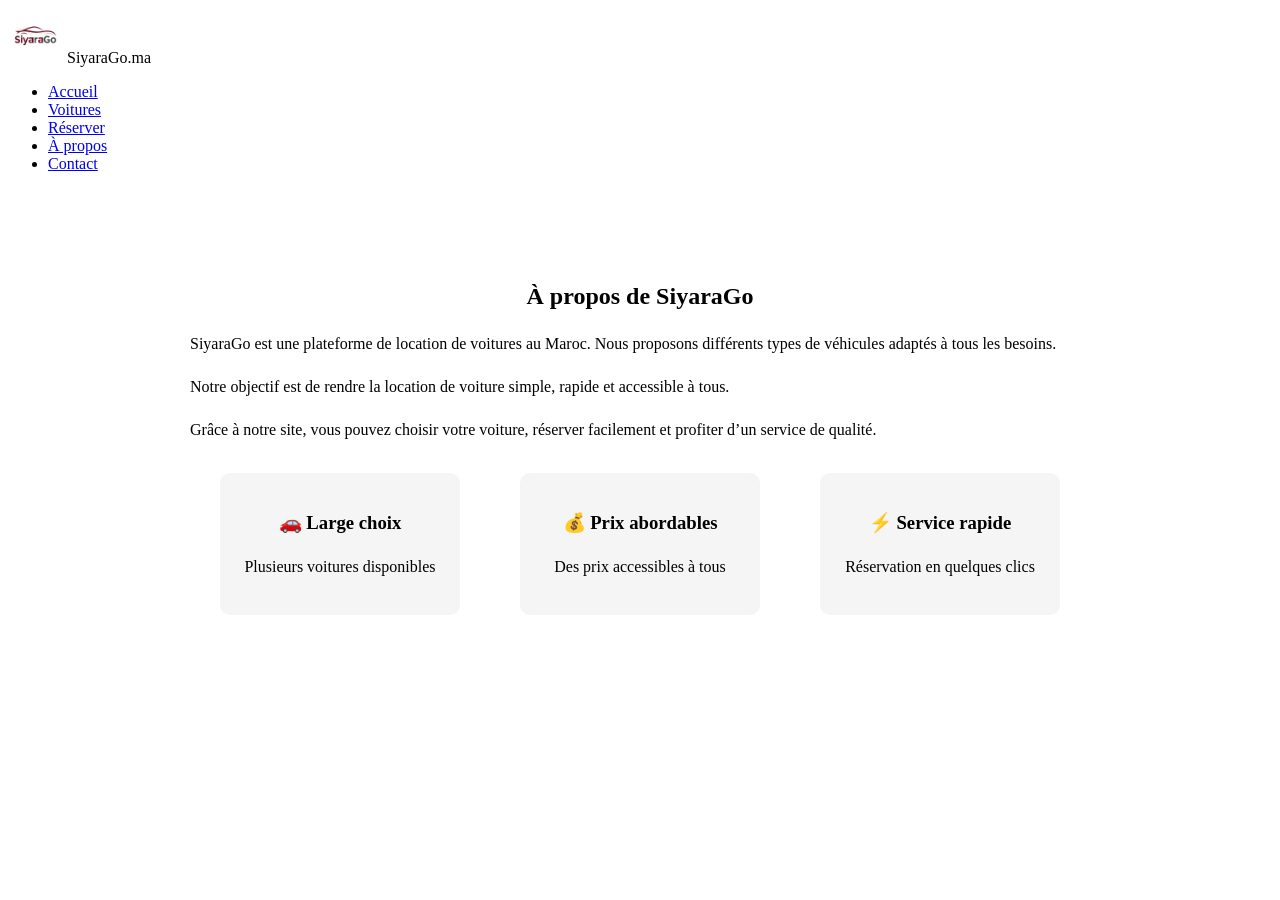
==== apropos.html @ fb16aaa4 "." ====
<!DOCTYPE html>
<html lang="fr">
<head>
<meta charset="UTF-8">
<title>À propos</title>
<link rel="stylesheet" href="./css/apropos.css">

</head>

<body>

<!-- ✅ NAVBAR-->
<nav class="navbar">
  <div class="nav-logo">
    <img src="logo.png" style="height: 55px;">
    <span class="nav-brand">
      SiyaraGo<span class="nav-brand-ext">.ma</span>
    </span>
  </div>

  <ul class="nav-links">
    <!-- ✅ أسماء نظيفة -->
    <li><a href="index.html">Accueil</a></li>
    <li><a href="voitures.html">Voitures</a></li>
    <li><a href="reservation.html">Réserver</a></li>
    <li><a href="about.html" class="active">À propos</a></li>
    <li><a href="contact.html">Contact</a></li>
  </ul>
</nav>

<!-- CONTENU -->
<div class="about-container">

  <h2>À propos de SiyaraGo</h2>

  <p>
    SiyaraGo est une plateforme de location de voitures au Maroc.
    Nous proposons différents types de véhicules adaptés à tous les besoins.
  </p>

  <p>
    Notre objectif est de rendre la location de voiture simple,
    rapide et accessible à tous.
  </p>

  <p>
    Grâce à notre site, vous pouvez choisir votre voiture,
    réserver facilement et profiter d’un service de qualité.
  </p>

  <!-- AVANTAGES -->
  <div class="features">

    <div class="feature">
      <h3>🚗 Large choix</h3>
      <p>Plusieurs voitures disponibles</p>
    </div>

    <div class="feature">
      <h3>💰 Prix abordables</h3>
      <p>Des prix accessibles à tous</p>
    </div>

    <div class="feature">
      <h3>⚡ Service rapide</h3>
      <p>Réservation en quelques clics</p>
    </div>

  </div>

</div>

</body>
</html>
---- css/apropos.css ----
.about-container {
  max-width: 900px;
  margin: 60px auto;
  padding: 30px;
  background: white;
  border-radius: 12px;
}

.about-container h2 {
  text-align: center;
  margin-bottom: 20px;
}

.about-container p {
  line-height: 1.7;
  margin-bottom: 15px;
}

.features {
  display: flex;
  justify-content: space-around;
  margin-top: 30px;
  flex-wrap: wrap;
}

.feature {
  background: #f5f5f5;
  padding: 20px;
  border-radius: 10px;
  width: 200px;
  text-align: center;
}
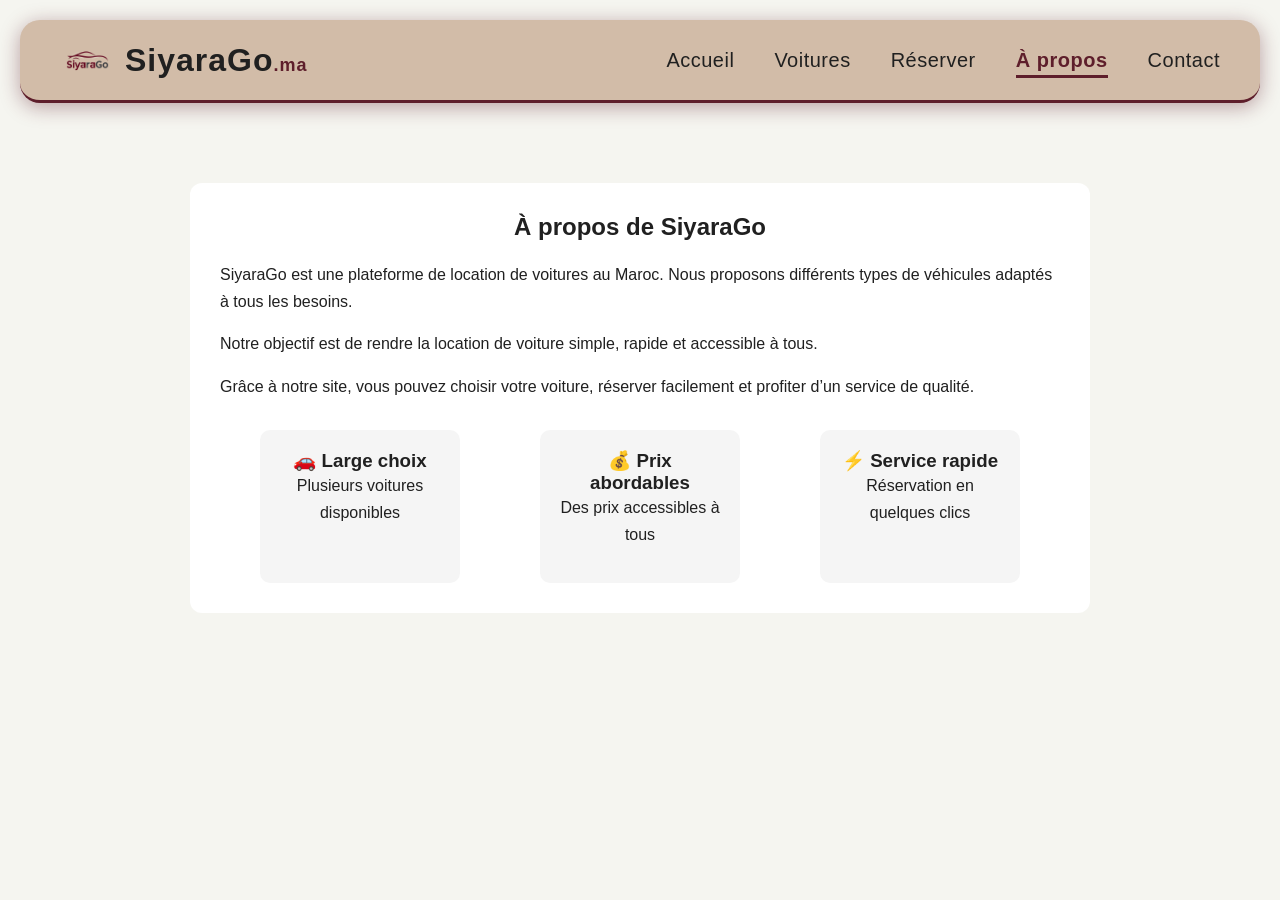
==== commit 278759cd: "change" ====
--- a/apropos.html
+++ b/apropos.html
@@ -4,6 +4,7 @@
 <meta charset="UTF-8">
 <title>À propos</title>
 <link rel="stylesheet" href="./css/apropos.css">
+<link rel="stylesheet" href="./css/style.css">
 
 </head>
 
@@ -12,7 +13,7 @@
 <!-- ✅ NAVBAR-->
 <nav class="navbar">
   <div class="nav-logo">
-    <img src="logo.png" style="height: 55px;">
+    <img src="./img/logo.png" style="height: 55px;">
     <span class="nav-brand">
       SiyaraGo<span class="nav-brand-ext">.ma</span>
     </span>
@@ -21,7 +22,7 @@
   <ul class="nav-links">
     <!-- ✅ أسماء نظيفة -->
     <li><a href="index.html">Accueil</a></li>
-    <li><a href="voitures.html">Voitures</a></li>
+    <li><a href="voiture.html">Voitures</a></li>
     <li><a href="reservation.html">Réserver</a></li>
     <li><a href="about.html" class="active">À propos</a></li>
     <li><a href="contact.html">Contact</a></li>
--- a/css/style.css
+++ b/css/style.css
@@ -0,0 +1,362 @@
+/* ===== PALETTE ===== */
+:root {
+  --oxblood:  #5E1E2B;
+  --raw-oak:  #D2BCA8;
+  --plaster:  #DADCDD;
+  --concrete: #9C9D9B;
+  --obsidian: #202020;
+}
+
+* { margin: 0; padding: 0; box-sizing: border-box; }
+
+body {
+  font-family: Arial, sans-serif;
+  color: var(--obsidian);
+  min-height: 100vh;
+  background-color: #F5F5F0;
+  display: flex;
+  flex-direction: column;
+}
+
+/* --- NAVBAR --- */
+.navbar {
+  display: flex;
+  align-items: center;
+  justify-content: space-between;
+  background-color: var(--raw-oak);
+  padding: 20px 40px;
+  margin: 20px;
+  border-bottom: 3px solid var(--oxblood);
+  box-shadow: 0 4px 20px rgba(94, 30, 43, 0.4);
+  position: sticky;
+  top: 0;
+  z-index: 1000;
+  border-radius: 20px;
+}
+
+
+.nav-logo {
+  display: flex;
+  align-items: center;
+  gap: 10px;
+  height:40px;
+}
+
+.nav-brand {
+  font-size: 32px;
+  font-weight: bold;
+  color: var(--obsidian);
+  font-family: 'Segoe UI', sans-serif;
+  letter-spacing: 1px;
+}
+
+.nav-brand-ext {
+  color: var(--oxblood);
+  font-size: 18px;
+}
+
+.nav-links {
+  display: flex;
+  list-style: none;
+  gap: 40px;
+  margin: 0;
+  padding: 0;
+}
+
+.nav-links a {
+  color: var(--obsidian);
+  text-decoration: none;
+  font-size: 20px;
+  font-weight: 500;
+  padding: 7px 0;
+  position: relative;
+  transition: color 0.3s ease;
+  font-family: 'Segoe UI', sans-serif;
+  letter-spacing: 0.5px;
+}
+
+.nav-links a::after {
+  content: '';
+  position: absolute;
+  bottom: 0; left: 0;
+  width: 0%;
+  height: 3px;
+  background-color: var(--oxblood);
+  transition: width 0.3s ease;
+}
+
+.nav-links a:hover::after,
+.nav-links a.active::after { width: 100%; }
+
+.nav-links a:hover,
+.nav-links a.active {
+  color: var(--oxblood);
+  font-weight: 900;
+}
+
+.nav-buttons { display: flex; gap: 10px; }
+
+.btn-outline {
+  background: transparent;
+  border: 2px solid var(--oxblood);
+  color: var(--oxblood);
+  padding: 7px 20px;
+  border-radius: 25px;
+  cursor: pointer;
+  font-size: 16px;
+  transition: all 0.3s ease;
+  font-family: 'Times New Roman', Times, serif;
+}
+
+.btn-s'inscrire:hover {
+  background-color: var(--oxblood);
+  color: var(--plaster);
+}
+
+.btn-solid {
+  background-color: var(--oxblood);
+  border: 1.5px solid var(--oxblood);
+  color: var(--plaster);
+  padding: 9px 24px;
+  border-radius: 25px;
+  cursor: pointer;
+  font-size: 19px;
+  transition: all 0.3s ease;
+  font-family: 'Times New Roman', Times, serif;
+}
+
+.btn-connexion:hover {
+  background-color: #7a2438;
+  box-shadow: 0 0 12px rgba(94, 30, 43, 0.6);
+}
+
+/* --- HERO --- */
+.hero {
+  display: flex;              /* ✅ flex au lieu de inline-block */
+  align-items: center;
+  justify-content: space-between;
+  padding: 60px 150px;
+  gap: 40px;
+  flex-wrap: wrap;
+  min-height: 70vh;           /* ✅ donne de la hauteur */
+}
+
+.hero-text {
+  flex: 1;
+  min-width: 280px;
+  max-width: 500px;
+}
+
+.hero h1 {
+  font-size: 48px;
+  margin-bottom: 15px;
+  line-height: 1.2;
+  color: var(--obsidian);
+  font-family: 'Times New Roman', Times, serif;
+}
+
+.hero h1 span { color: var(--oxblood);
+font-family: 'Times New Roman', Times, serif;
+font-weight: bold;
+font-size: 75px;
+}
+
+.hero p {
+  color: var(--obsidian);
+  margin-bottom: 35px;
+  line-height: 1.6;
+  font-size: 25px;
+}
+
+.hero-btn {
+  padding: 18px 32px;
+  background: linear-gradient(90deg, var(--oxblood) 0%, #8a2a3d 100%);
+  color: var(--plaster);
+  border: none;
+  border-radius: 6px;
+  cursor: pointer;
+  font-size: 25px;
+  font-family: 'Times New Roman', Times, serif;
+  transition: all 0.3s ease;
+}
+
+.hero-btn:hover {
+  background: linear-gradient(90deg, #8a2a3d 0%, var(--oxblood) 100%);
+  box-shadow: 0 0 12px rgba(94, 30, 43, 0.5);
+}
+
+.hero-img {
+  flex: 1;                    /* ✅ prend l'espace disponible */
+  min-width: 280px;
+  max-width: 600px;
+  border-radius: 12px;
+  padding: 10px;
+  text-align: center;
+}
+
+.hero-img img {
+  width: 95%;
+  border-radius: 5px;
+  box-shadow: 0 8px 30px rgba(94, 30, 43, 0.2); /* ✅ ombre élégante */
+}
+/* --- STEPS --- */
+.steps {
+  text-align: center;
+  padding: 80px 40px;
+  width: 100%;
+  
+  
+}
+
+.steps .sub {
+  color: var(--oxblood);
+  font-size: 30px;
+  letter-spacing: 1px;
+  text-transform: uppercase;
+}
+
+.steps h2 {
+  font-size: 60px;
+  margin: 8px 0 30px;
+  color: var(--obsidian);
+  font-family: 'Times New Roman', Times, serif;
+}
+
+.steps-row {
+  display: flex;
+  justify-content: center;
+  gap: 30px;               /* ✅ plus d'espace entre les cartes */
+  flex-wrap: wrap;
+  max-width: 1100px;       /* ✅ limite la largeur max */
+  margin: 0 auto;
+}
+
+.step {
+  background: linear-gradient(135deg,
+    var(--raw-oak) 0%,
+    var(--plaster) 100%);
+  border-radius: 12px;
+  padding: 40px 30px;
+  width: 100%;          /* ✅ chaque carte prend sa colonne */
+  box-shadow: 0 4px 12px rgba(0,0,0,0.1);
+}
+
+.step .icon { font-size: 40px; margin-bottom: 10px; }
+.step h3 { color: var(--oxblood); margin-bottom: 8px; font-size: 30px; font-family: Arial, Helvetica, sans-serif; }
+.step p { color: var(--obsidian); font-size: 20px; line-height: 1.5; font-family: 'Times New Roman', Times, serif; font-weight: bold; }
+
+/* --- VOITURES --- */
+.cars { padding: 60px 40px; text-align: center; }
+
+.cars h2 { font-size: 25px; margin: 8px 0 35px; color: var(--oxblood); font-family: 'Times New Roman', Times, serif ; }
+
+.cars-row {
+  display: grid;
+  grid-template-columns: repeat(auto-fit, minmax(300px, 1fr));
+  gap: 25px;
+  max-width: 1200px;
+  margin: 0 auto;
+}
+
+.nos {
+  font-size: 50px;
+  color: var(--obsidian);
+  font-family: 'arial', 'Helvetica', sans-serif;
+}
+
+
+.cars-grid {
+      display: grid;
+      grid-template-columns: repeat(auto-fit, minmax(220px, 1fr));
+      gap: 20px;
+      margin-top: 20px;
+    }
+    .car-card {
+      background: white;
+      border-radius: 10px;
+      padding: 60px;
+      text-align: center;
+      box-shadow: 0 2px 8px rgba(0,0,0,0.1);
+    }
+    .car-card img {
+      width: 100%;
+      height: 300px;
+      object-fit: cover;
+      border-radius: 8px;
+      margin-bottom: 40px;
+    }
+    .car-card h3 {
+      margin: 0 0 8px 0;
+      font-size: 27px;
+      font-weight: bold;
+      color: var(--obsidian);
+      font-family: 'Segoe UI', sans-serif;
+      letter-spacing: 0.5px;
+    }
+
+    .car-card p {
+      font-size: 20px;
+      font-weight: bold;
+      color: var(--oxblood);
+      margin-bottom: 30px;
+      letter-spacing: 0.5px;
+    }
+
+    .btn-reserver {
+  width: 100%;
+  padding: 20px;
+  font-size: 20px;
+  font-weight: bold;
+  background: var(--oxblood);
+  color: var(--plaster);
+  border: none;
+  border-radius: 8px;
+  cursor: pointer;
+  transition: background 0.3s ease, box-shadow 0.3s ease;
+  font-family: 'Times New Roman', Times, serif;
+  letter-spacing: 0.5px;
+  margin-top: 12px;
+}
+
+.btn-reserver:hover {
+  background: #7a2535;
+  box-shadow: 0 4px 12px rgba(94, 30, 43, 0.35);
+}
+
+    .cars-more {
+      text-align: center;
+      margin-top: 30px;
+}
+
+.btn-more {
+  padding: 16px 38px;
+  background: transparent;
+  border: 2px solid var(--oxblood);
+  color: var(--oxblood);
+  border-radius: 25px;
+  cursor: pointer;
+  font-size: 22px;
+  transition: all 0.3s ease;
+  font-family: 'Times New Roman', Times, serif;
+  margin-top: 20px;
+}
+
+.btn-more:hover {
+  background: var(--oxblood);
+  color: var(--plaster);
+}
+
+/* --- FOOTER --- */
+footer {
+  background: linear-gradient(135deg,
+    var(--obsidian) 0%,
+    var(--oxblood) 100%);
+  color: var(--plaster);
+  text-align: center;
+  padding: 25px;
+  margin-top: auto;  /* ✅ colle le footer en bas */
+  width: 100%;
+  font-family: 'Times New Roman', Times, serif;
+  font-weight: bold;
+  
+}
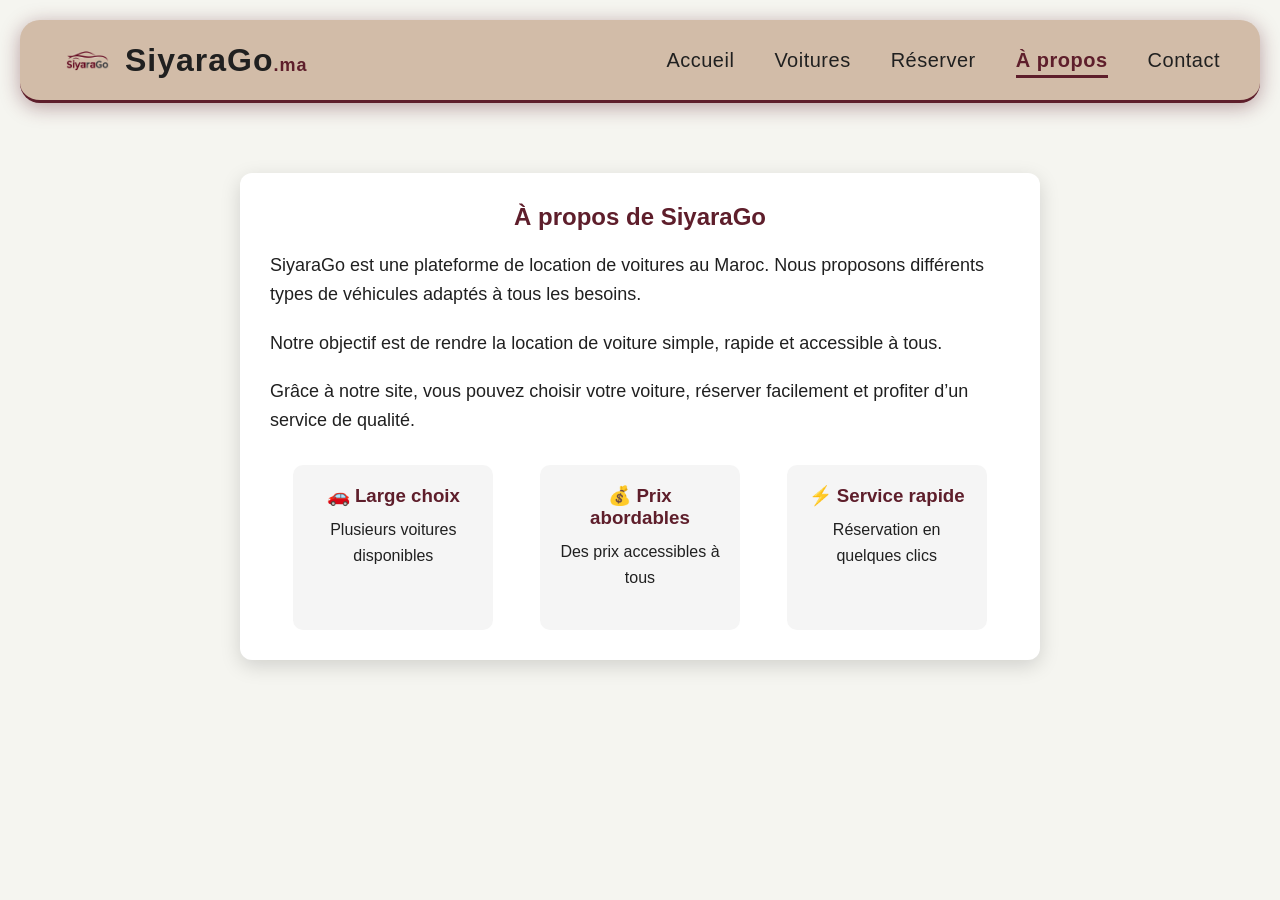
==== commit 7f9a0fe5: "adding pic" ====
--- a/apropos.html
+++ b/apropos.html
@@ -5,12 +5,56 @@
 <title>À propos</title>
 <link rel="stylesheet" href="./css/apropos.css">
 <link rel="stylesheet" href="./css/style.css">
+<style>
+  .about-container {
+    max-width: 800px;
+    margin: 50px auto;
+    background: white;
+    padding: 30px;
+    border-radius: 12px;
+    box-shadow: 0 6px 20px rgba(0,0,0,0.15);
+  }
 
+  .about-container h2 {
+    text-align: center;
+    color: var(--oxblood);
+    margin-bottom: 20px;
+  }
+
+  .about-container p {
+    font-size: 18px;
+    line-height: 1.6;
+    color: var(--obsidian);
+    margin-bottom: 20px;
+  }
+
+  .features {
+    display: flex;
+    justify-content: space-around;
+    margin-top: 30px;
+  }
+
+  .feature {
+    text-align: center;
+    max-width: 200px;
+  }
+
+  .feature h3 {
+    color: var(--oxblood);
+    margin-bottom: 10px;
+  }
+
+  .feature p {
+    color: var(--obsidian);
+    font-size: 16px;
+  }
+</style>
 </head>
+
 
 <body>
 
-<!-- ✅ NAVBAR-->
+
 <nav class="navbar">
   <div class="nav-logo">
     <img src="./img/logo.png" style="height: 55px;">
@@ -20,7 +64,7 @@
   </div>
 
   <ul class="nav-links">
-    <!-- ✅ أسماء نظيفة -->
+    
     <li><a href="index.html">Accueil</a></li>
     <li><a href="voiture.html">Voitures</a></li>
     <li><a href="reservation.html">Réserver</a></li>
@@ -29,7 +73,7 @@
   </ul>
 </nav>
 
-<!-- CONTENU -->
+
 <div class="about-container">
 
   <h2>À propos de SiyaraGo</h2>
@@ -49,7 +93,7 @@
     réserver facilement et profiter d’un service de qualité.
   </p>
 
-  <!-- AVANTAGES -->
+  
   <div class="features">
 
     <div class="feature">
--- a/css/style.css
+++ b/css/style.css
@@ -1,4 +1,4 @@
-/* ===== PALETTE ===== */
+
 :root {
   --oxblood:  #5E1E2B;
   --raw-oak:  #D2BCA8;
@@ -18,7 +18,7 @@
   flex-direction: column;
 }
 
-/* --- NAVBAR --- */
+
 .navbar {
   display: flex;
   align-items: center;
@@ -29,7 +29,7 @@
   border-bottom: 3px solid var(--oxblood);
   box-shadow: 0 4px 20px rgba(94, 30, 43, 0.4);
   position: sticky;
-  top: 0;
+  top: 10px;
   z-index: 1000;
   border-radius: 20px;
 }
@@ -96,7 +96,7 @@
 
 .nav-buttons { display: flex; gap: 10px; }
 
-.btn-outline {
+.btn-connexion {
   background: transparent;
   border: 2px solid var(--oxblood);
   color: var(--oxblood);
@@ -108,7 +108,7 @@
   font-family: 'Times New Roman', Times, serif;
 }
 
-.btn-s'inscrire:hover {
+.btn-sinscrire:hover {
   background-color: var(--oxblood);
   color: var(--plaster);
 }
@@ -130,15 +130,15 @@
   box-shadow: 0 0 12px rgba(94, 30, 43, 0.6);
 }
 
-/* --- HERO --- */
+
 .hero {
-  display: flex;              /* ✅ flex au lieu de inline-block */
+  display: flex;             
   align-items: center;
   justify-content: space-between;
   padding: 60px 150px;
   gap: 40px;
   flex-wrap: wrap;
-  min-height: 70vh;           /* ✅ donne de la hauteur */
+  min-height: 70vh;           
 }
 
 .hero-text {
@@ -186,7 +186,7 @@
 }
 
 .hero-img {
-  flex: 1;                    /* ✅ prend l'espace disponible */
+  flex: 1;                    
   min-width: 280px;
   max-width: 600px;
   border-radius: 12px;
@@ -197,9 +197,9 @@
 .hero-img img {
   width: 95%;
   border-radius: 5px;
-  box-shadow: 0 8px 30px rgba(94, 30, 43, 0.2); /* ✅ ombre élégante */
-}
-/* --- STEPS --- */
+  box-shadow: 0 8px 30px rgba(94, 30, 43, 0.2);
+}
+
 .steps {
   text-align: center;
   padding: 80px 40px;
@@ -225,9 +225,9 @@
 .steps-row {
   display: flex;
   justify-content: center;
-  gap: 30px;               /* ✅ plus d'espace entre les cartes */
+  gap: 30px;               
   flex-wrap: wrap;
-  max-width: 1100px;       /* ✅ limite la largeur max */
+  max-width: 1100px;      
   margin: 0 auto;
 }
 
@@ -237,7 +237,7 @@
     var(--plaster) 100%);
   border-radius: 12px;
   padding: 40px 30px;
-  width: 100%;          /* ✅ chaque carte prend sa colonne */
+  width: 100%;          
   box-shadow: 0 4px 12px rgba(0,0,0,0.1);
 }
 
@@ -245,7 +245,7 @@
 .step h3 { color: var(--oxblood); margin-bottom: 8px; font-size: 30px; font-family: Arial, Helvetica, sans-serif; }
 .step p { color: var(--obsidian); font-size: 20px; line-height: 1.5; font-family: 'Times New Roman', Times, serif; font-weight: bold; }
 
-/* --- VOITURES --- */
+
 .cars { padding: 60px 40px; text-align: center; }
 
 .cars h2 { font-size: 25px; margin: 8px 0 35px; color: var(--oxblood); font-family: 'Times New Roman', Times, serif ; }
@@ -346,7 +346,7 @@
   color: var(--plaster);
 }
 
-/* --- FOOTER --- */
+
 footer {
   background: linear-gradient(135deg,
     var(--obsidian) 0%,
@@ -354,7 +354,7 @@
   color: var(--plaster);
   text-align: center;
   padding: 25px;
-  margin-top: auto;  /* ✅ colle le footer en bas */
+  margin-top: auto;  
   width: 100%;
   font-family: 'Times New Roman', Times, serif;
   font-weight: bold;
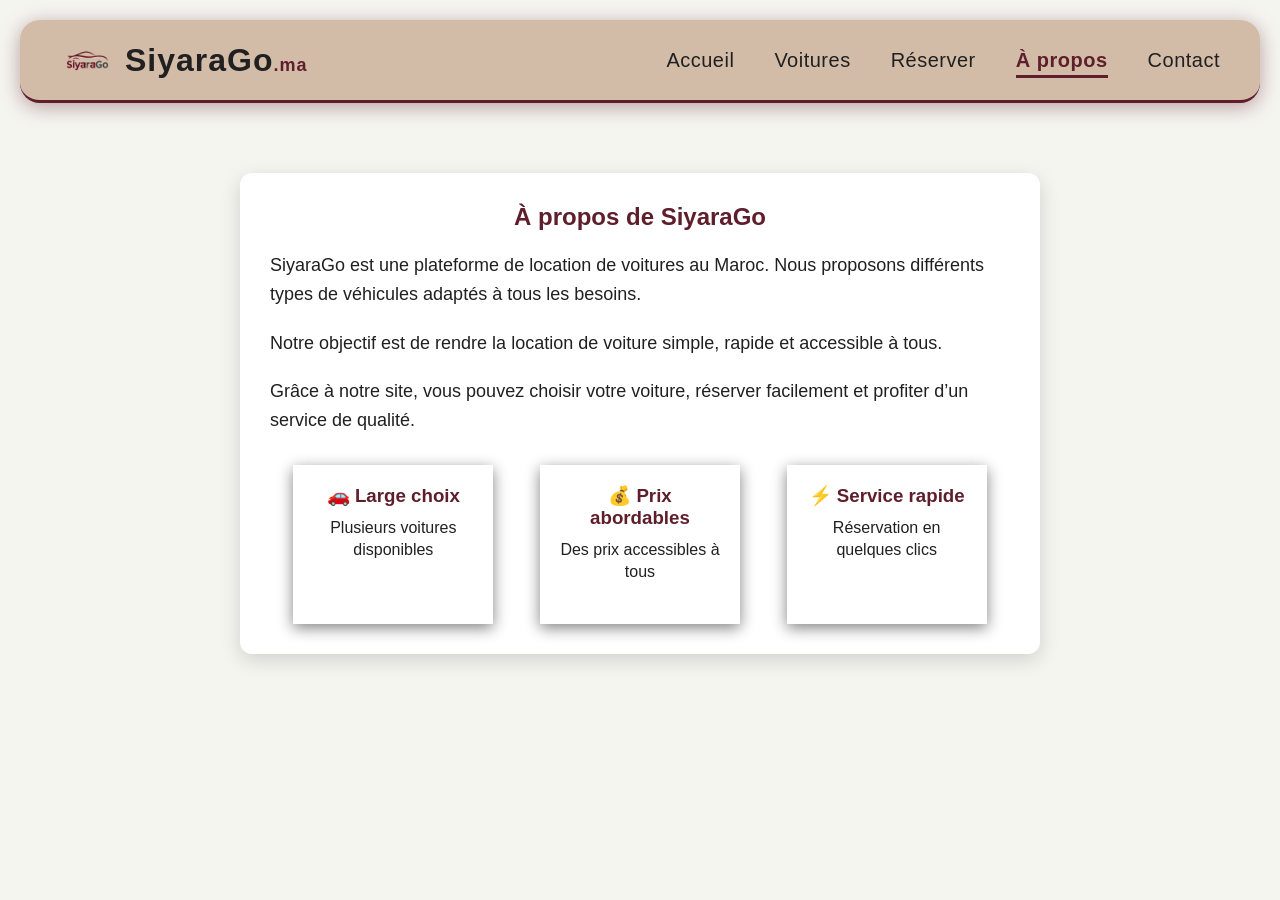
==== commit 6e11e831: "sss" ====
--- a/apropos.html
+++ b/apropos.html
@@ -6,6 +6,13 @@
 <link rel="stylesheet" href="./css/apropos.css">
 <link rel="stylesheet" href="./css/style.css">
 <style>
+  :root {
+  --oxblood:  #5E1E2B;
+  --raw-oak:  #D2BCA8;
+  --plaster:  #DADCDD;
+  --concrete: #9C9D9B;
+  --obsidian: #202020;
+}
   .about-container {
     max-width: 800px;
     margin: 50px auto;
@@ -37,6 +44,10 @@
   .feature {
     text-align: center;
     max-width: 200px;
+    padding: 20px 20px;
+    background: white;
+    box-shadow: 0 4px 14px #0000007d;
+    width: 120%;
   }
 
   .feature h3 {
@@ -47,6 +58,8 @@
   .feature p {
     color: var(--obsidian);
     font-size: 16px;
+      line-height: 1.4;
+
   }
 </style>
 </head>
--- a/css/style.css
+++ b/css/style.css
@@ -108,12 +108,12 @@
   font-family: 'Times New Roman', Times, serif;
 }
 
-.btn-sinscrire:hover {
+.btn-sinscrire :hover {
   background-color: var(--oxblood);
   color: var(--plaster);
 }
 
-.btn-solid {
+.btn-connexion {
   background-color: var(--oxblood);
   border: 1.5px solid var(--oxblood);
   color: var(--plaster);
@@ -328,7 +328,7 @@
       margin-top: 30px;
 }
 
-.btn-more {
+.btn-plus {
   padding: 16px 38px;
   background: transparent;
   border: 2px solid var(--oxblood);
@@ -341,7 +341,7 @@
   margin-top: 20px;
 }
 
-.btn-more:hover {
+.btn-plus:hover {
   background: var(--oxblood);
   color: var(--plaster);
 }
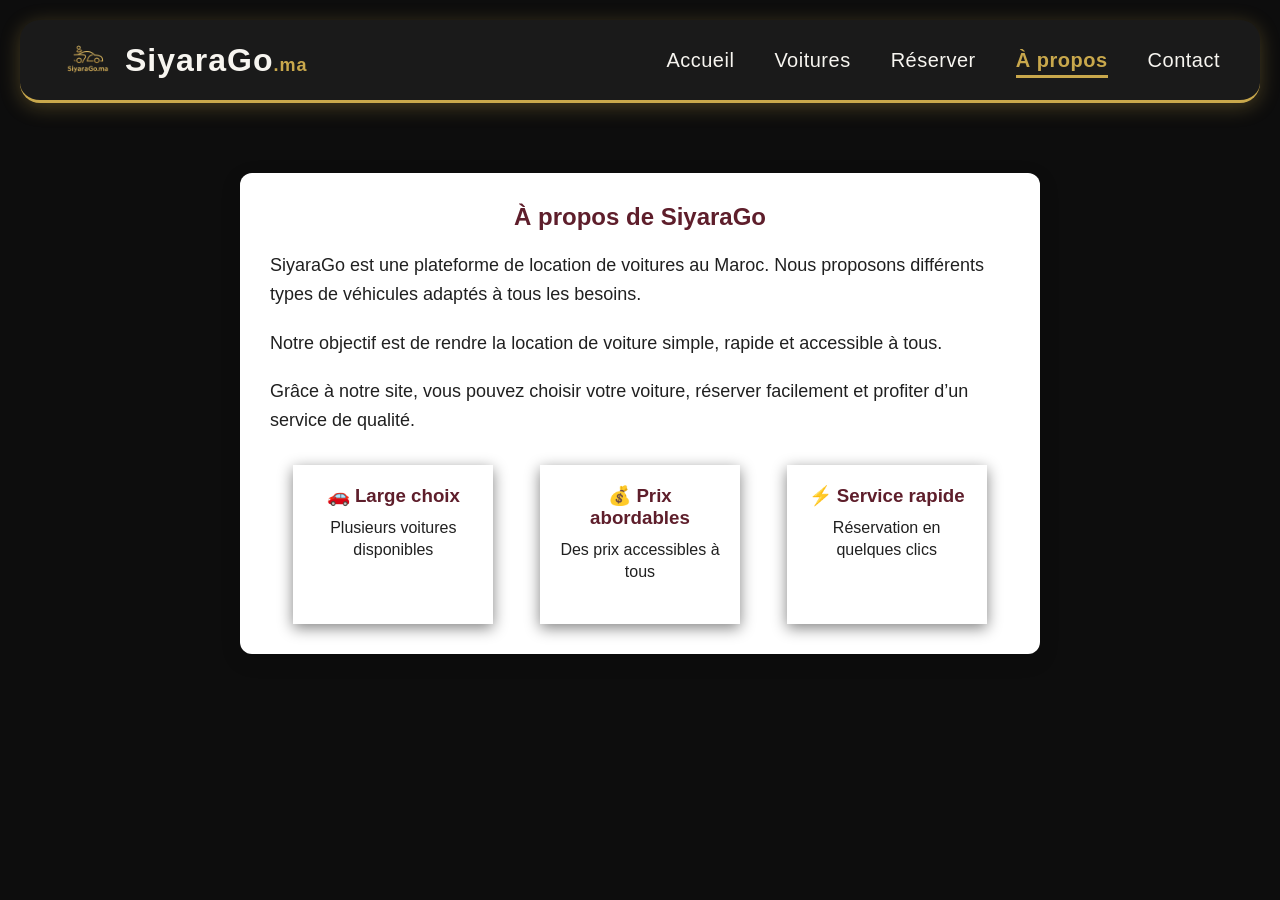
==== commit 4390455a: "add css" ====
--- a/apropos.html
+++ b/apropos.html
@@ -70,7 +70,7 @@
 
 <nav class="navbar">
   <div class="nav-logo">
-    <img src="./img/logo.png" style="height: 55px;">
+    <img src="./img/new logo.png" style="height: 55px;">
     <span class="nav-brand">
       SiyaraGo<span class="nav-brand-ext">.ma</span>
     </span>
--- a/css/style.css
+++ b/css/style.css
@@ -1,19 +1,18 @@
-
 :root {
-  --oxblood:  #5E1E2B;
-  --raw-oak:  #D2BCA8;
-  --plaster:  #DADCDD;
-  --concrete: #9C9D9B;
-  --obsidian: #202020;
+  --primary:   #0D0D0D;
+  --accent:    #C9A84C;
+  --light:     #F7F5F0;
+  --mid:       #6B6B6B;
+  --dark:      #1A1A1A;
 }
 
 * { margin: 0; padding: 0; box-sizing: border-box; }
 
 body {
   font-family: Arial, sans-serif;
-  color: var(--obsidian);
+  color: var(--light);
   min-height: 100vh;
-  background-color: #F5F5F0;
+  background-color: var(--primary);
   display: flex;
   flex-direction: column;
 }
@@ -23,35 +22,36 @@
   display: flex;
   align-items: center;
   justify-content: space-between;
-  background-color: var(--raw-oak);
+  flex-shrink: 0;    
+  flex-wrap: nowrap;   
+  background-color: var(--dark);
   padding: 20px 40px;
   margin: 20px;
-  border-bottom: 3px solid var(--oxblood);
-  box-shadow: 0 4px 20px rgba(94, 30, 43, 0.4);
+  border-bottom: 3px solid var(--accent);
+  box-shadow: 0 4px 20px rgba(201, 168, 76, 0.3);
   position: sticky;
   top: 10px;
   z-index: 1000;
   border-radius: 20px;
 }
 
-
 .nav-logo {
   display: flex;
   align-items: center;
   gap: 10px;
-  height:40px;
+  height: 40px;
 }
 
 .nav-brand {
   font-size: 32px;
   font-weight: bold;
-  color: var(--obsidian);
+  color: var(--light);
   font-family: 'Segoe UI', sans-serif;
   letter-spacing: 1px;
 }
 
 .nav-brand-ext {
-  color: var(--oxblood);
+  color: var(--accent);
   font-size: 18px;
 }
 
@@ -64,7 +64,7 @@
 }
 
 .nav-links a {
-  color: var(--obsidian);
+  color: var(--light);
   text-decoration: none;
   font-size: 20px;
   font-weight: 500;
@@ -81,7 +81,7 @@
   bottom: 0; left: 0;
   width: 0%;
   height: 3px;
-  background-color: var(--oxblood);
+  background-color: var(--accent);
   transition: width 0.3s ease;
 }
 
@@ -90,55 +90,76 @@
 
 .nav-links a:hover,
 .nav-links a.active {
-  color: var(--oxblood);
+  color: var(--accent);
   font-weight: 900;
 }
 
 .nav-buttons { display: flex; gap: 10px; }
-
-.btn-connexion {
+.nav-logo { flex-shrink: 0; }
+.nav-links { flex-shrink: 0; }
+.nav-buttons { flex-shrink: 0; }
+
+.btn-sinscrire {
   background: transparent;
-  border: 2px solid var(--oxblood);
-  color: var(--oxblood);
-  padding: 7px 20px;
+  color: var(--accent);
+  font-size: 16px;
+  padding: 10px 20px;
+  border: 2px solid var(--accent);
   border-radius: 25px;
   cursor: pointer;
-  font-size: 16px;
-  transition: all 0.3s ease;
-  font-family: 'Times New Roman', Times, serif;
-}
-
-.btn-sinscrire :hover {
-  background-color: var(--oxblood);
-  color: var(--plaster);
+  transition: background-color 0.3s ease, color 0.3s ease;
+  outline: none;
+  font-weight: bold;
+  font-family: 'Times New Roman', Times, serif;
+}
+
+.btn-sinscrire a {
+  color: var(--accent);
+  text-decoration: none;
+}
+
+.btn-sinscrire:hover {
+  background-color: var(--accent);
+  color: var(--dark);
+}
+
+.btn-sinscrire:hover a {
+  color: var(--dark);
 }
 
 .btn-connexion {
-  background-color: var(--oxblood);
-  border: 1.5px solid var(--oxblood);
-  color: var(--plaster);
+  background-color: var(--accent);
+  border: 1.5px solid var(--accent);
+  color: var(--dark);
   padding: 9px 24px;
   border-radius: 25px;
   cursor: pointer;
   font-size: 19px;
   transition: all 0.3s ease;
   font-family: 'Times New Roman', Times, serif;
+  font-weight: bold;
 }
 
 .btn-connexion:hover {
-  background-color: #7a2438;
-  box-shadow: 0 0 12px rgba(94, 30, 43, 0.6);
+  background-color: #b8902e;
+  box-shadow: 0 0 12px rgba(201, 168, 76, 0.6);
 }
 
 
 .hero {
-  display: flex;             
+  display: flex;
   align-items: center;
   justify-content: space-between;
   padding: 60px 150px;
   gap: 40px;
   flex-wrap: wrap;
-  min-height: 70vh;           
+  min-height: 70vh;
+}
+
+@media (max-width: 768px) {
+  .hero { padding: 40px 20px; }
+  .navbar { padding: 15px 20px; margin: 10px; }
+  .nav-links { gap: 20px; }
 }
 
 .hero-text {
@@ -151,18 +172,19 @@
   font-size: 48px;
   margin-bottom: 15px;
   line-height: 1.2;
-  color: var(--obsidian);
-  font-family: 'Times New Roman', Times, serif;
-}
-
-.hero h1 span { color: var(--oxblood);
-font-family: 'Times New Roman', Times, serif;
-font-weight: bold;
-font-size: 75px;
+  color: var(--light);
+  font-family: 'Times New Roman', Times, serif;
+}
+
+.hero h1 span {
+  color: var(--accent);
+  font-family: 'Times New Roman', Times, serif;
+  font-weight: bold;
+  font-size: 75px;
 }
 
 .hero p {
-  color: var(--obsidian);
+  color: var(--mid);
   margin-bottom: 35px;
   line-height: 1.6;
   font-size: 25px;
@@ -170,23 +192,24 @@
 
 .hero-btn {
   padding: 18px 32px;
-  background: linear-gradient(90deg, var(--oxblood) 0%, #8a2a3d 100%);
-  color: var(--plaster);
+  background: linear-gradient(90deg, var(--accent) 0%, #b8902e 100%);
+  color: var(--dark);
   border: none;
   border-radius: 6px;
   cursor: pointer;
   font-size: 25px;
+  font-weight: bold;
   font-family: 'Times New Roman', Times, serif;
   transition: all 0.3s ease;
 }
 
 .hero-btn:hover {
-  background: linear-gradient(90deg, #8a2a3d 0%, var(--oxblood) 100%);
-  box-shadow: 0 0 12px rgba(94, 30, 43, 0.5);
+  background: linear-gradient(90deg, #b8902e 0%, var(--accent) 100%);
+  box-shadow: 0 0 12px rgba(201, 168, 76, 0.5);
 }
 
 .hero-img {
-  flex: 1;                    
+  flex: 1;
   min-width: 280px;
   max-width: 600px;
   border-radius: 12px;
@@ -197,19 +220,19 @@
 .hero-img img {
   width: 95%;
   border-radius: 5px;
-  box-shadow: 0 8px 30px rgba(94, 30, 43, 0.2);
-}
+  box-shadow: 0 8px 30px rgba(201, 168, 76, 0.2);
+}
+
 
 .steps {
   text-align: center;
   padding: 80px 40px;
   width: 100%;
-  
-  
+  background-color: var(--dark);
 }
 
 .steps .sub {
-  color: var(--oxblood);
+  color: var(--accent);
   font-size: 30px;
   letter-spacing: 1px;
   text-transform: uppercase;
@@ -218,37 +241,47 @@
 .steps h2 {
   font-size: 60px;
   margin: 8px 0 30px;
-  color: var(--obsidian);
+  color: var(--light);
   font-family: 'Times New Roman', Times, serif;
 }
 
 .steps-row {
   display: flex;
   justify-content: center;
-  gap: 30px;               
+  gap: 30px;
   flex-wrap: wrap;
-  max-width: 1100px;      
+  max-width: 1100px;
   margin: 0 auto;
 }
 
 .step {
-  background: linear-gradient(135deg,
-    var(--raw-oak) 0%,
-    var(--plaster) 100%);
+  background: linear-gradient(135deg, #1f1f1f 0%, #2a2a2a 100%);
+  border: 1px solid var(--accent);
   border-radius: 12px;
   padding: 40px 30px;
-  width: 100%;          
-  box-shadow: 0 4px 12px rgba(0,0,0,0.1);
+  width: 100%;
+  box-shadow: 0 6px 20px rgba(201, 168, 76, 0.15);
+  transition: transform 0.3s ease, box-shadow 0.3s ease;
+}
+
+.step:hover {
+  transform: translateY(-6px);
+  box-shadow: 0 12px 28px rgba(201, 168, 76, 0.3);
 }
 
 .step .icon { font-size: 40px; margin-bottom: 10px; }
-.step h3 { color: var(--oxblood); margin-bottom: 8px; font-size: 30px; font-family: Arial, Helvetica, sans-serif; }
-.step p { color: var(--obsidian); font-size: 20px; line-height: 1.5; font-family: 'Times New Roman', Times, serif; font-weight: bold; }
-
-
-.cars { padding: 60px 40px; text-align: center; }
-
-.cars h2 { font-size: 25px; margin: 8px 0 35px; color: var(--oxblood); font-family: 'Times New Roman', Times, serif ; }
+.step h3 { color: var(--accent); margin-bottom: 8px; font-size: 30px; font-family: Arial, Helvetica, sans-serif; }
+.step p { color: var(--light); font-size: 20px; line-height: 1.5; font-family: 'Times New Roman', Times, serif; }
+
+
+.cars { padding: 60px 40px; text-align: center; background-color: var(--primary); }
+
+.cars h2 {
+  font-size: 25px;
+  margin: 8px 0 35px;
+  color: var(--accent);
+  font-family: 'Times New Roman', Times, serif;
+}
 
 .cars-row {
   display: grid;
@@ -260,55 +293,66 @@
 
 .nos {
   font-size: 50px;
-  color: var(--obsidian);
-  font-family: 'arial', 'Helvetica', sans-serif;
-}
-
+  color: var(--light);
+  font-family: 'Arial', 'Helvetica', sans-serif;
+  margin: 30px 0 20px;
+}
 
 .cars-grid {
-      display: grid;
-      grid-template-columns: repeat(auto-fit, minmax(220px, 1fr));
-      gap: 20px;
-      margin-top: 20px;
-    }
-    .car-card {
-      background: white;
-      border-radius: 10px;
-      padding: 60px;
-      text-align: center;
-      box-shadow: 0 2px 8px rgba(0,0,0,0.1);
-    }
-    .car-card img {
-      width: 100%;
-      height: 300px;
-      object-fit: cover;
-      border-radius: 8px;
-      margin-bottom: 40px;
-    }
-    .car-card h3 {
-      margin: 0 0 8px 0;
-      font-size: 27px;
-      font-weight: bold;
-      color: var(--obsidian);
-      font-family: 'Segoe UI', sans-serif;
-      letter-spacing: 0.5px;
-    }
-
-    .car-card p {
-      font-size: 20px;
-      font-weight: bold;
-      color: var(--oxblood);
-      margin-bottom: 30px;
-      letter-spacing: 0.5px;
-    }
-
-    .btn-reserver {
+  display: grid;
+  grid-template-columns: repeat(auto-fit, minmax(220px, 1fr));
+  gap: 20px;
+  margin-top: 20px;
+}
+
+.car-card {
+  background: var(--dark);
+  border: 1px solid rgba(201, 168, 76, 0.3);
+  border-radius: 10px;
+  padding: 40px;
+  text-align: center;
+  box-shadow: 0 6px 20px rgba(201, 168, 76, 0.1);
+  transition: transform 0.3s ease, box-shadow 0.3s ease;
+}
+
+.car-card:hover {
+  transform: translateY(-6px);
+  box-shadow: 0 12px 28px rgba(201, 168, 76, 0.25);
+  border-color: var(--accent);
+}
+
+.car-card img {
   width: 100%;
-  padding: 20px;
+  height: 300px;
+  object-fit: cover;
+  border-radius: 8px;
+  margin-bottom: 20px;
+}
+
+.car-card h3 {
+  margin: 0 0 8px 0;
+  font-size: 27px;
+  font-weight: bold;
+  color: var(--light);
+  font-family: 'Segoe UI', sans-serif;
+  letter-spacing: 0.5px;
+}
+
+.car-card p {
   font-size: 20px;
   font-weight: bold;
-  background: var(--oxblood);
-  color: var(--plaster);
+  color: var(--accent);
+  margin-bottom: 20px;
+  letter-spacing: 0.5px;
+}
+
+.btn-reserver {
+  width: 100%;
+  padding: 16px;
+  font-size: 20px;
+  font-weight: bold;
+  background: var(--accent);
+  color: var(--dark);
   border: none;
   border-radius: 8px;
   cursor: pointer;
@@ -319,20 +363,20 @@
 }
 
 .btn-reserver:hover {
-  background: #7a2535;
-  box-shadow: 0 4px 12px rgba(94, 30, 43, 0.35);
-}
-
-    .cars-more {
-      text-align: center;
-      margin-top: 30px;
+  background: #b8902e;
+  box-shadow: 0 4px 12px rgba(201, 168, 76, 0.4);
+}
+
+.cars-plus {
+  text-align: center;
+  margin-top: 30px;
 }
 
 .btn-plus {
   padding: 16px 38px;
   background: transparent;
-  border: 2px solid var(--oxblood);
-  color: var(--oxblood);
+  border: 2px solid var(--accent);
+  color: var(--accent);
   border-radius: 25px;
   cursor: pointer;
   font-size: 22px;
@@ -341,22 +385,25 @@
   margin-top: 20px;
 }
 
+.btn-plus a {
+  color: inherit;
+  text-decoration: none;
+}
+
 .btn-plus:hover {
-  background: var(--oxblood);
-  color: var(--plaster);
+  background: var(--accent);
+  color: var(--dark);
 }
 
 
 footer {
-  background: linear-gradient(135deg,
-    var(--obsidian) 0%,
-    var(--oxblood) 100%);
-  color: var(--plaster);
+  background: linear-gradient(135deg, var(--dark) 0%, #2a1f00 100%);
+  color: var(--accent);
   text-align: center;
   padding: 25px;
-  margin-top: auto;  
+  margin-top: auto;
   width: 100%;
   font-family: 'Times New Roman', Times, serif;
   font-weight: bold;
-  
+  border-top: 2px solid var(--accent);
 }
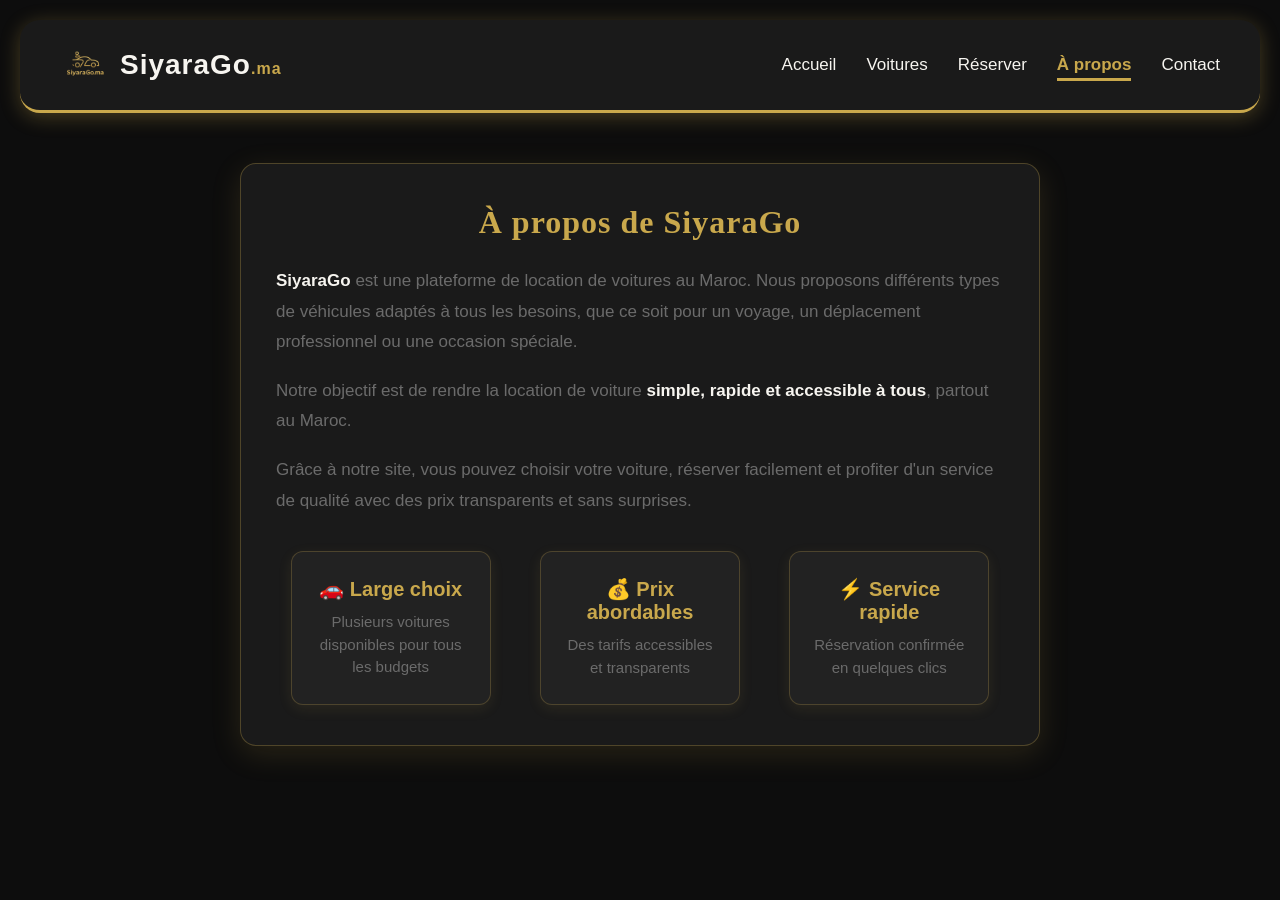
==== commit 2a23eaf1: "adding media" ====
--- a/apropos.html
+++ b/apropos.html
@@ -1,132 +1,246 @@
 <!DOCTYPE html>
 <html lang="fr">
 <head>
-<meta charset="UTF-8">
-<title>À propos</title>
-<link rel="stylesheet" href="./css/apropos.css">
-<link rel="stylesheet" href="./css/style.css">
-<style>
-  :root {
-  --oxblood:  #5E1E2B;
-  --raw-oak:  #D2BCA8;
-  --plaster:  #DADCDD;
-  --concrete: #9C9D9B;
-  --obsidian: #202020;
-}
-  .about-container {
-    max-width: 800px;
-    margin: 50px auto;
-    background: white;
-    padding: 30px;
-    border-radius: 12px;
-    box-shadow: 0 6px 20px rgba(0,0,0,0.15);
-  }
-
-  .about-container h2 {
-    text-align: center;
-    color: var(--oxblood);
-    margin-bottom: 20px;
-  }
-
-  .about-container p {
-    font-size: 18px;
-    line-height: 1.6;
-    color: var(--obsidian);
-    margin-bottom: 20px;
-  }
-
-  .features {
-    display: flex;
-    justify-content: space-around;
-    margin-top: 30px;
-  }
-
-  .feature {
-    text-align: center;
-    max-width: 200px;
-    padding: 20px 20px;
-    background: white;
-    box-shadow: 0 4px 14px #0000007d;
-    width: 120%;
-  }
-
-  .feature h3 {
-    color: var(--oxblood);
-    margin-bottom: 10px;
-  }
-
-  .feature p {
-    color: var(--obsidian);
-    font-size: 16px;
-      line-height: 1.4;
-
-  }
-</style>
+  <meta charset="UTF-8">
+  <title>À propos — SiyaraGo</title>
+  <style>
+    :root {
+      --primary: #0D0D0D;
+      --accent:  #C9A84C;
+      --light:   #F7F5F0;
+      --mid:     #6B6B6B;
+      --dark:    #1A1A1A;
+    }
+
+    * { margin: 0; padding: 0; box-sizing: border-box; }
+
+    body {
+      font-family: 'Segoe UI', Arial, sans-serif;
+      background: var(--primary);
+      min-height: 100vh;
+      display: flex;
+      flex-direction: column;
+      align-items: center;
+    }
+
+    /* ── NAVBAR ── */
+    .navbar {
+      width: calc(100% - 40px);
+      display: flex;
+      align-items: center;
+      justify-content: space-between;
+      flex-shrink: 0;
+      flex-wrap: nowrap;
+      background-color: var(--dark);
+      padding: 20px 40px;
+      margin: 20px;
+      border-bottom: 3px solid var(--accent);
+      box-shadow: 0 4px 20px rgba(201, 168, 76, 0.3);
+      position: sticky;
+      top: 10px;
+      z-index: 1000;
+      border-radius: 20px;
+    }
+
+    .nav-logo {
+      display: flex;
+      align-items: center;
+      gap: 10px;
+      flex-shrink: 0;
+    }
+
+    .nav-brand {
+      font-size: 28px;
+      font-weight: bold;
+      color: var(--light);
+      font-family: 'Segoe UI', sans-serif;
+      letter-spacing: 1px;
+      white-space: nowrap;
+    }
+
+    .nav-brand-ext {
+      color: var(--accent);
+      font-size: 16px;
+    }
+
+    .nav-links {
+      display: flex;
+      list-style: none;
+      gap: 30px;
+      flex-shrink: 0;
+    }
+
+    .nav-links a {
+      color: var(--light);
+      text-decoration: none;
+      font-size: 17px;
+      font-weight: 500;
+      padding: 7px 0;
+      position: relative;
+      transition: color 0.3s ease;
+      font-family: 'Segoe UI', sans-serif;
+      white-space: nowrap;
+    }
+
+    .nav-links a::after {
+      content: '';
+      position: absolute;
+      bottom: 0; left: 0;
+      width: 0%;
+      height: 3px;
+      background-color: var(--accent);
+      transition: width 0.3s ease;
+    }
+
+    .nav-links a:hover::after,
+    .nav-links a.active::after { width: 100%; }
+
+    .nav-links a:hover,
+    .nav-links a.active {
+      color: var(--accent);
+      font-weight: 900;
+    }
+
+    /* ── ABOUT CONTAINER ── */
+    .about-container {
+      width: 100%;
+      max-width: 800px;
+      margin: 30px auto 50px;
+      background: var(--dark);
+      padding: 40px 35px;
+      border-radius: 16px;
+      border: 1px solid rgba(201, 168, 76, 0.3);
+      box-shadow: 0 8px 30px rgba(201, 168, 76, 0.15);
+    }
+
+    .about-container h2 {
+      text-align: center;
+      color: var(--accent);
+      font-family: 'Times New Roman', Times, serif;
+      font-size: 32px;
+      margin-bottom: 25px;
+      letter-spacing: 1px;
+    }
+
+    .about-container p {
+      font-size: 17px;
+      line-height: 1.8;
+      color: var(--mid);
+      margin-bottom: 18px;
+    }
+
+    .about-container p strong {
+      color: var(--light);
+    }
+
+    /* ── FEATURES ── */
+    .features {
+      display: flex;
+      justify-content: space-around;
+      gap: 20px;
+      margin-top: 35px;
+      flex-wrap: wrap;
+    }
+
+    .feature {
+      text-align: center;
+      flex: 1;
+      min-width: 150px;
+      max-width: 200px;
+      padding: 25px 20px;
+      background: #222;
+      border: 1px solid rgba(201, 168, 76, 0.25);
+      border-radius: 12px;
+      box-shadow: 0 4px 14px rgba(201, 168, 76, 0.1);
+      transition: transform 0.3s ease, box-shadow 0.3s ease, border-color 0.3s ease;
+    }
+
+    .feature:hover {
+      transform: translateY(-6px);
+      box-shadow: 0 10px 24px rgba(201, 168, 76, 0.25);
+      border-color: var(--accent);
+    }
+
+    .feature h3 {
+      color: var(--accent);
+      margin-bottom: 10px;
+      font-size: 20px;
+    }
+
+    .feature p {
+      color: var(--mid);
+      font-size: 15px;
+      line-height: 1.5;
+      margin-bottom: 0;
+    }
+
+    @media (max-width: 768px) {
+      .navbar {
+        flex-wrap: wrap;
+        gap: 12px;
+        padding: 15px 20px;
+        margin: 10px;
+        width: calc(100% - 20px);
+      }
+      .nav-links { gap: 15px; flex-wrap: wrap; }
+      .about-container { margin: 20px 15px 40px; padding: 25px 20px; }
+      .features { flex-direction: column; align-items: center; }
+      .feature { max-width: 100%; width: 100%; }
+    }
+  </style>
 </head>
 
-
 <body>
 
-
-<nav class="navbar">
-  <div class="nav-logo">
-    <img src="./img/new logo.png" style="height: 55px;">
-    <span class="nav-brand">
-      SiyaraGo<span class="nav-brand-ext">.ma</span>
-    </span>
+  <nav class="navbar">
+    <div class="nav-logo">
+      <img src="./img/new logo.png" alt="Logo SiyaraGo" style="height: 50px;">
+      <span class="nav-brand">SiyaraGo<span class="nav-brand-ext">.ma</span></span>
+    </div>
+    <ul class="nav-links">
+      <li><a href="index.html">Accueil</a></li>
+      <li><a href="voiture.html">Voitures</a></li>
+      <li><a href="reservation.html">Réserver</a></li>
+      <li><a href="apropos.html" class="active">À propos</a></li>
+      <li><a href="contact.html">Contact</a></li>
+    </ul>
+  </nav>
+
+  <div class="about-container">
+    <h2>À propos de SiyaraGo</h2>
+
+    <p>
+      <strong>SiyaraGo</strong> est une plateforme de location de voitures au Maroc.
+      Nous proposons différents types de véhicules adaptés à tous les besoins,
+      que ce soit pour un voyage, un déplacement professionnel ou une occasion spéciale.
+    </p>
+
+    <p>
+      Notre objectif est de rendre la location de voiture <strong>simple,
+      rapide et accessible à tous</strong>, partout au Maroc.
+    </p>
+
+    <p>
+      Grâce à notre site, vous pouvez choisir votre voiture,
+      réserver facilement et profiter d'un service de qualité
+      avec des prix transparents et sans surprises.
+    </p>
+
+    <div class="features">
+      <div class="feature">
+        <h3>🚗 Large choix</h3>
+        <p>Plusieurs voitures disponibles pour tous les budgets</p>
+      </div>
+      <div class="feature">
+        <h3>💰 Prix abordables</h3>
+        <p>Des tarifs accessibles et transparents</p>
+      </div>
+      <div class="feature">
+        <h3>⚡ Service rapide</h3>
+        <p>Réservation confirmée en quelques clics</p>
+      </div>
+    </div>
   </div>
-
-  <ul class="nav-links">
-    
-    <li><a href="index.html">Accueil</a></li>
-    <li><a href="voiture.html">Voitures</a></li>
-    <li><a href="reservation.html">Réserver</a></li>
-    <li><a href="about.html" class="active">À propos</a></li>
-    <li><a href="contact.html">Contact</a></li>
-  </ul>
-</nav>
-
-
-<div class="about-container">
-
-  <h2>À propos de SiyaraGo</h2>
-
-  <p>
-    SiyaraGo est une plateforme de location de voitures au Maroc.
-    Nous proposons différents types de véhicules adaptés à tous les besoins.
-  </p>
-
-  <p>
-    Notre objectif est de rendre la location de voiture simple,
-    rapide et accessible à tous.
-  </p>
-
-  <p>
-    Grâce à notre site, vous pouvez choisir votre voiture,
-    réserver facilement et profiter d’un service de qualité.
-  </p>
-
-  
-  <div class="features">
-
-    <div class="feature">
-      <h3>🚗 Large choix</h3>
-      <p>Plusieurs voitures disponibles</p>
-    </div>
-
-    <div class="feature">
-      <h3>💰 Prix abordables</h3>
-      <p>Des prix accessibles à tous</p>
-    </div>
-
-    <div class="feature">
-      <h3>⚡ Service rapide</h3>
-      <p>Réservation en quelques clics</p>
-    </div>
-
-  </div>
-
-</div>
 
 </body>
 </html>
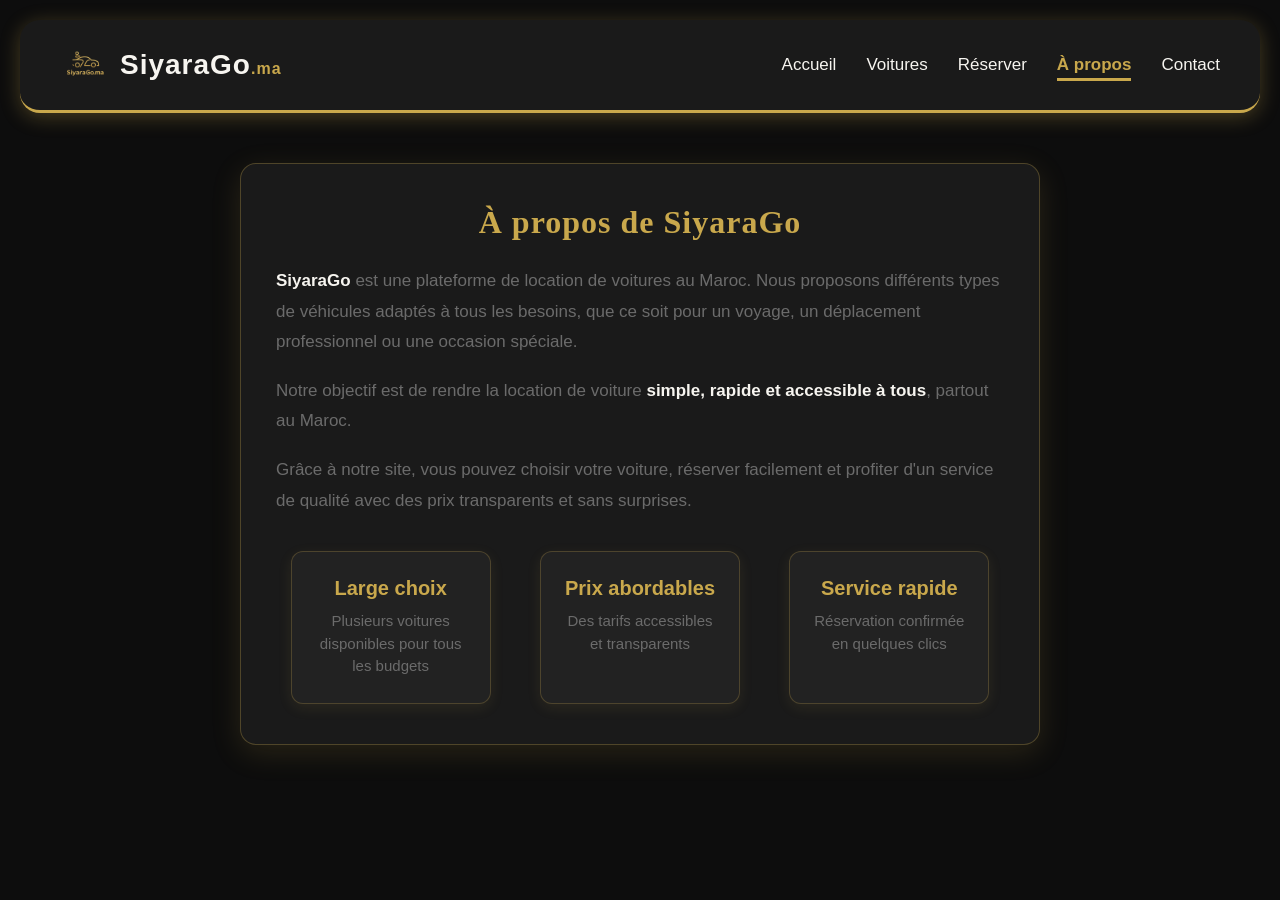
==== commit 1f2a3d35: "remove comment" ====
--- a/apropos.html
+++ b/apropos.html
@@ -23,7 +23,7 @@
       align-items: center;
     }
 
-    /* ── NAVBAR ── */
+    
     .navbar {
       width: calc(100% - 40px);
       display: flex;
@@ -101,7 +101,7 @@
       font-weight: 900;
     }
 
-    /* ── ABOUT CONTAINER ── */
+    
     .about-container {
       width: 100%;
       max-width: 800px;
@@ -133,7 +133,7 @@
       color: var(--light);
     }
 
-    /* ── FEATURES ── */
+   
     .features {
       display: flex;
       justify-content: space-around;
@@ -228,15 +228,15 @@
 
     <div class="features">
       <div class="feature">
-        <h3>🚗 Large choix</h3>
+        <h3> Large choix</h3>
         <p>Plusieurs voitures disponibles pour tous les budgets</p>
       </div>
       <div class="feature">
-        <h3>💰 Prix abordables</h3>
+        <h3> Prix abordables</h3>
         <p>Des tarifs accessibles et transparents</p>
       </div>
       <div class="feature">
-        <h3>⚡ Service rapide</h3>
+        <h3> Service rapide</h3>
         <p>Réservation confirmée en quelques clics</p>
       </div>
     </div>
